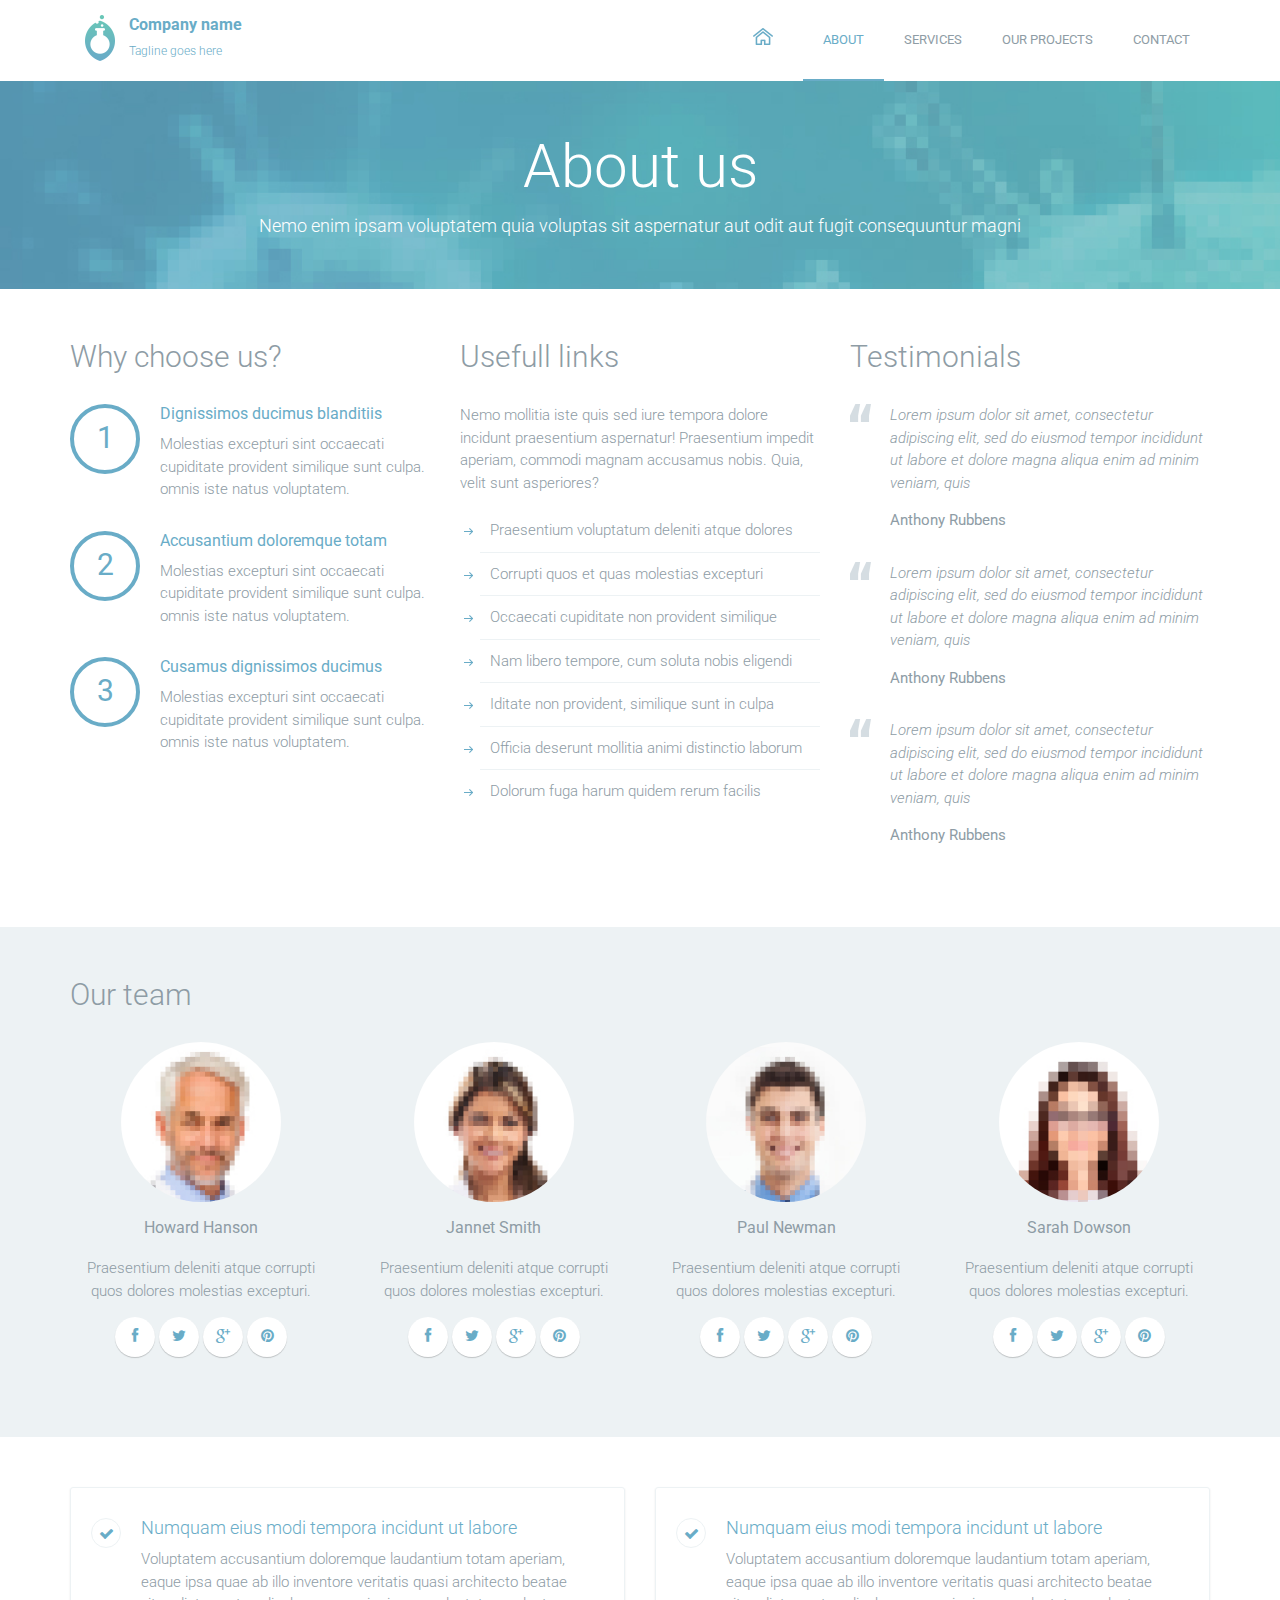
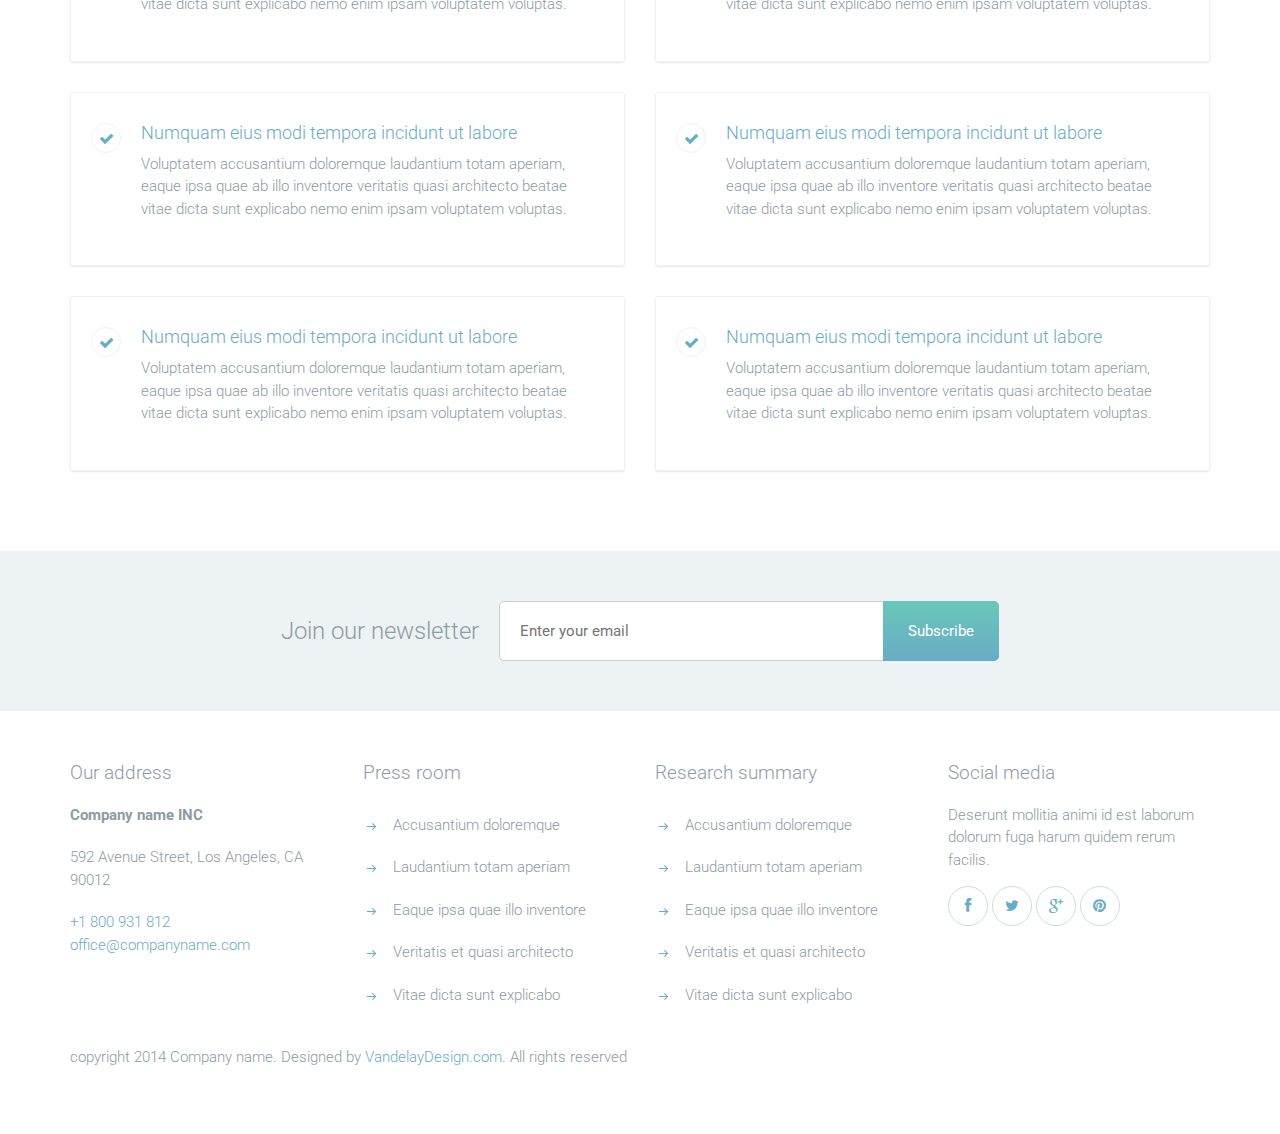
==== about.html @ b5767556 "First comit" ====
<!DOCTYPE html>
<html lang="en">
	<head>
		<meta charset="UTF-8">
		<meta http-equiv="X-UA-Compatible" content="IE=edge">
		<meta name="viewport" content="width=device-width, initial-scale=1.0,maximum-scale=1">
		
		<title>About : Science Labs</title>

		<!-- Loading third party fonts -->
		<link href="http://fonts.googleapis.com/css?family=Roboto:300,400,700|" rel="stylesheet" type="text/css">
		<link href="fonts/font-awesome.min.css" rel="stylesheet" type="text/css">

		<!-- Loading main css file -->
		<link rel="stylesheet" href="style.css">
		
		<!--[if lt IE 9]>
		<script src="js/ie-support/html5.js"></script>
		<script src="js/ie-support/respond.js"></script>
		<![endif]-->

	</head>


	<body>
		
		<div class="site-content">
			<header class="site-header" data-bg-image="">
				<div class="container">
					<div class="header-bar">
						<a href="index.html" class="branding">
							<img src="images/logo.png" alt="" class="logo">
							<div class="logo-type">
								<h1 class="site-title">Company name</h1>
								<small class="site-description">Tagline goes here</small>
							</div>
						</a>

						<nav class="main-navigation">
							<button class="menu-toggle"><i class="fa fa-bars"></i></button>
							<ul class="menu">
								<li class="home menu-item"><a href="index.html"><img src="images/home-icon.png" alt="Home"></a></li>
								<li class="menu-item current-menu-item"><a href="about.html">About</a></li>
								<li class="menu-item"><a href="services.html">Services</a></li>
								<li class="menu-item"><a href="projects.html">Our projects</a></li>
								<li class="menu-item"><a href="contact.html">Contact</a></li>
							</ul>
						</nav>

						<div class="mobile-navigation"></div>
					</div>
				</div>
			</header>

			<div class="page-head" data-bg-image="images/page-head-1.jpg">
				<div class="container">
					<h2 class="page-title">About us</h2>
					<small>Nemo enim ipsam voluptatem quia voluptas sit aspernatur aut odit aut fugit consequuntur magni </small>
				</div>
			</div>

			<main class="main-content">
				<div class="fullwidth-block">
					<div class="container">
						<div class="row">
							<div class="col-md-4">
								<h2 class="section-title">Why choose us?</h2>
								<ol class="circle">
									<li>
										<h3>Dignissimos ducimus blanditiis</h3>
										<p>Molestias excepturi sint occaecati cupiditate provident similique sunt culpa. omnis iste natus voluptatem.</p>
									</li>
									<li>
										<h3>Accusantium doloremque totam</h3>
										<p>Molestias excepturi sint occaecati cupiditate provident similique sunt culpa. omnis iste natus voluptatem.</p>
									</li>
									<li>
										<h3>Cusamus dignissimos ducimus</h3>
										<p>Molestias excepturi sint occaecati cupiditate provident similique sunt culpa. omnis iste natus voluptatem.</p>
									</li>
								</ol>
							</div>
							<div class="col-md-4">
								<h2 class="section-title">Usefull links</h2>
								<p>Nemo mollitia iste quis sed iure tempora dolore incidunt praesentium aspernatur! Praesentium impedit aperiam, commodi magnam accusamus nobis. Quia, velit sunt asperiores?</p>
								<ul class="arrow-list has-border">
									<li>Praesentium voluptatum deleniti atque dolores </li>
									<li>Corrupti quos et quas molestias excepturi</li>
									<li>Occaecati cupiditate non provident similique</li>
									<li>Nam libero tempore, cum soluta nobis eligendi</li>
									<li>Iditate non provident, similique sunt in culpa</li>
									<li>Officia deserunt mollitia animi distinctio laborum</li>
									<li>Dolorum fuga harum quidem rerum facilis</li>
								</ul>
							</div>
							<div class="col-md-4">
								<h2 class="section-title">Testimonials</h2>
								<ul class="testimonial-list">
									<li>
										<blockquote>
											<p>Lorem ipsum dolor sit amet, consectetur adipiscing elit, sed do eiusmod tempor incididunt ut labore et dolore magna aliqua enim ad minim veniam, quis</p>
											<cite>Anthony Rubbens</cite>
										</blockquote>
									</li>
									<li>
										<blockquote>
											<p>Lorem ipsum dolor sit amet, consectetur adipiscing elit, sed do eiusmod tempor incididunt ut labore et dolore magna aliqua enim ad minim veniam, quis</p>
											<cite>Anthony Rubbens</cite>
										</blockquote>
									</li>
									<li>
										<blockquote>
											<p>Lorem ipsum dolor sit amet, consectetur adipiscing elit, sed do eiusmod tempor incididunt ut labore et dolore magna aliqua enim ad minim veniam, quis</p>
											<cite>Anthony Rubbens</cite>
										</blockquote>
									</li>
								</ul>
							</div>
						</div> <!-- .row -->
					</div> <!-- .container -->		
				</div> <!-- .fullwidth-block -->

				<div class="fullwidth-block" data-bg-color="#edf2f4">
					<div class="container">
						<h2 class="section-title">Our team</h2>
						<div class="row">
							<div class="col-md-3">
								<div class="team">
									<img src="images/person-1.jpg" alt="" class="team-image">
									<h3 class="team-name">Howard Hanson</h3>
									<p>Praesentium deleniti atque corrupti quos dolores molestias excepturi.</p>
									<div class="social-links">
										<a href=""><i class="fa fa-facebook"></i></a>
										<a href=""><i class="fa fa-twitter"></i></a>
										<a href=""><i class="fa fa-google-plus"></i></a>
										<a href=""><i class="fa fa-pinterest"></i></a>
									</div>
								</div>
							</div>
							<div class="col-md-3">
								<div class="team">
									<img src="images/person-2.jpg" alt="" class="team-image">
									<h3 class="team-name">Jannet Smith</h3>
									<p>Praesentium deleniti atque corrupti quos dolores molestias excepturi.</p>
									<div class="social-links">
										<a href=""><i class="fa fa-facebook"></i></a>
										<a href=""><i class="fa fa-twitter"></i></a>
										<a href=""><i class="fa fa-google-plus"></i></a>
										<a href=""><i class="fa fa-pinterest"></i></a>
									</div>
								</div>
							</div>
							<div class="col-md-3">
								<div class="team">
									<img src="images/person-3.jpg" alt="" class="team-image">
									<h3 class="team-name">Paul Newman</h3>
									<p>Praesentium deleniti atque corrupti quos dolores molestias excepturi.</p>
									<div class="social-links">
										<a href=""><i class="fa fa-facebook"></i></a>
										<a href=""><i class="fa fa-twitter"></i></a>
										<a href=""><i class="fa fa-google-plus"></i></a>
										<a href=""><i class="fa fa-pinterest"></i></a>
									</div>
								</div>
							</div>
							<div class="col-md-3">
								<div class="team">
									<img src="images/person-4.jpg" alt="" class="team-image">
									<h3 class="team-name">Sarah Dowson</h3>
									<p>Praesentium deleniti atque corrupti quos dolores molestias excepturi.</p>
									<div class="social-links">
										<a href=""><i class="fa fa-facebook"></i></a>
										<a href=""><i class="fa fa-twitter"></i></a>
										<a href=""><i class="fa fa-google-plus"></i></a>
										<a href=""><i class="fa fa-pinterest"></i></a>
									</div>
								</div>
							</div>
						</div> <!-- .row -->
					</div> <!-- .container -->
				</div>

				<div class="fullwidth-block">
					<div class="container">
						<div class="row">
							<div class="col-md-6">
								<div class="checked-box">
									<h3>Numquam eius modi tempora incidunt ut labore</h3>
									<p>Voluptatem accusantium doloremque laudantium totam aperiam, eaque ipsa quae ab illo inventore veritatis quasi architecto beatae vitae dicta sunt explicabo nemo enim ipsam voluptatem voluptas.</p>
								</div>

								<div class="checked-box">
									<h3>Numquam eius modi tempora incidunt ut labore</h3>
									<p>Voluptatem accusantium doloremque laudantium totam aperiam, eaque ipsa quae ab illo inventore veritatis quasi architecto beatae vitae dicta sunt explicabo nemo enim ipsam voluptatem voluptas.</p>
								</div>

								<div class="checked-box">
									<h3>Numquam eius modi tempora incidunt ut labore</h3>
									<p>Voluptatem accusantium doloremque laudantium totam aperiam, eaque ipsa quae ab illo inventore veritatis quasi architecto beatae vitae dicta sunt explicabo nemo enim ipsam voluptatem voluptas.</p>
								</div>
							</div>

							<div class="col-md-6">
								<div class="checked-box">
									<h3>Numquam eius modi tempora incidunt ut labore</h3>
									<p>Voluptatem accusantium doloremque laudantium totam aperiam, eaque ipsa quae ab illo inventore veritatis quasi architecto beatae vitae dicta sunt explicabo nemo enim ipsam voluptatem voluptas.</p>
								</div>

								<div class="checked-box">
									<h3>Numquam eius modi tempora incidunt ut labore</h3>
									<p>Voluptatem accusantium doloremque laudantium totam aperiam, eaque ipsa quae ab illo inventore veritatis quasi architecto beatae vitae dicta sunt explicabo nemo enim ipsam voluptatem voluptas.</p>
								</div>

								<div class="checked-box">
									<h3>Numquam eius modi tempora incidunt ut labore</h3>
									<p>Voluptatem accusantium doloremque laudantium totam aperiam, eaque ipsa quae ab illo inventore veritatis quasi architecto beatae vitae dicta sunt explicabo nemo enim ipsam voluptatem voluptas.</p>
								</div>
							</div>
						</div>
					</div>
				</div>
			

				<div class="fullwidth-block" data-bg-color="#edf2f4">
					<div class="container">
						<div class="subscribe-form">
							<h2>Join our newsletter</h2>
							<form action="#">
								<input type="text" placeholder="Enter your email">
								<input type="submit" value="Subscribe">
							</form>
						</div>
					</div>
				</div>

			</main> <!-- .main-content -->

			<footer class="site-footer">
				<div class="container">
					<div class="row">
						<div class="col-md-3">
							<div class="widget">
								<h3 class="widget-title">Our address</h3>
								<strong>Company name INC</strong>
								<address>592 Avenue Street, Los Angeles, CA 90012</address>
								<a href="tel:+1 800 931 812">+1 800 931 812</a> <br>
								<a href="mailto:office@companyname.com">office@companyname.com</a>
							</div>
						</div>
						<div class="col-md-3">
							<div class="widget">
								<h3 class="widget-title">Press room</h3>
								<ul class="arrow-list">
									<li><a href="#">Accusantium doloremque</a></li> 
									<li><a href="#">Laudantium totam aperiam</a></li>
									<li><a href="#">Eaque ipsa quae illo inventore</a></li> 
									<li><a href="#">Veritatis et quasi architecto</a></li>
									<li><a href="#">Vitae dicta sunt explicabo</a></li>
								</ul>
							</div>
						</div>
						<div class="col-md-3">
							<div class="widget">
								<h3 class="widget-title">Research summary</h3>
								<ul class="arrow-list">
									<li><a href="#">Accusantium doloremque</a></li> 
									<li><a href="#">Laudantium totam aperiam</a></li>
									<li><a href="#">Eaque ipsa quae illo inventore</a></li> 
									<li><a href="#">Veritatis et quasi architecto</a></li>
									<li><a href="#">Vitae dicta sunt explicabo</a></li>
								</ul>
							</div>
						</div>
						<div class="col-md-3">
							<div class="widget">
								<h3 class="widget-title">Social media</h3>
								<p>Deserunt mollitia animi id est laborum dolorum fuga harum quidem rerum facilis.</p>
								<div class="social-links">
									<a href="#"><i class="fa fa-facebook"></i></a>
									<a href="#"><i class="fa fa-twitter"></i></a>
									<a href="#"><i class="fa fa-google-plus"></i></a>
									<a href="#"><i class="fa fa-pinterest"></i></a>
								</div>
							</div>
						</div>
					</div> <!-- .row -->

					<p class="colophon">copyright 2014 Company name. Designed by <a href="http://www.vandelaydesign.com/" title="Designed by VandelayDesign.com" target="_blank">VandelayDesign.com</a>. All rights reserved</p>
				</div> <!-- .container -->
			</footer>
		</div>

		<script src="js/jquery-1.11.1.min.js"></script>
		<script src="js/plugins.js"></script>
		<script src="js/app.js"></script>
		
	</body>

</html>
---- style.css ----
/*!
 * Project_Name: Science Labs
 * Author: Themezy
 * Email: contact@themezy.com
 * Url: http://www.themezy.com
 */
/*=========================================== 
 * Importing CSS Libraries
 *===========================================*/
article,
aside,
details,
figcaption,
figure,
footer,
header,
hgroup,
nav,
section,
summary {
  display: block; }

audio,
canvas,
video {
  display: inline-block; }

audio:not([controls]) {
  display: none;
  height: 0; }

[hidden], template {
  display: none; }

html {
  background: #fff;
  color: #000;
  -webkit-text-size-adjust: 100%;
  -ms-text-size-adjust: 100%; }

html,
button,
input,
select,
textarea {
  font-family: sans-serif; }

body {
  margin: 0; }

a {
  background: transparent; }
  a:focus {
    outline: thin dotted; }
  a:hover, a:active {
    outline: 0; }

h1 {
  font-size: 2em;
  margin: 0.67em 0; }

h2 {
  font-size: 1.5em;
  margin: 0.83em 0; }

h3 {
  font-size: 1.17em;
  margin: 1em 0; }

h4 {
  font-size: 1em;
  margin: 1.33em 0; }

h5 {
  font-size: 0.83em;
  margin: 1.67em 0; }

h6 {
  font-size: 0.75em;
  margin: 2.33em 0; }

abbr[title] {
  border-bottom: 1px dotted; }

b,
strong {
  font-weight: bold; }

dfn {
  font-style: italic; }

mark {
  background: #ff0;
  color: #000; }

code,
kbd,
pre,
samp {
  font-family: monospace, serif;
  font-size: 1em; }

pre {
  white-space: pre;
  white-space: pre-wrap;
  word-wrap: break-word; }

q {
  quotes: "\201C" "\201D" "\2018" "\2019"; }

q:before,
q:after {
  content: '';
  content: none; }

small {
  font-size: 80%; }

sub,
sup {
  font-size: 75%;
  line-height: 0;
  position: relative;
  vertical-align: baseline; }

sup {
  top: -0.5em; }

sub {
  bottom: -0.25em; }

img {
  border: 0; }

svg:not(:root) {
  overflow: hidden; }

figure {
  margin: 0; }

fieldset {
  border: 1px solid #c0c0c0;
  margin: 0 2px;
  padding: 0.35em 0.625em 0.75em; }

legend {
  border: 0;
  padding: 0;
  white-space: normal; }

button,
input,
select,
textarea {
  font-family: inherit;
  font-size: 100%;
  margin: 0;
  vertical-align: baseline; }

button,
input {
  line-height: normal; }

button,
select {
  text-transform: none; }

button,
html input[type="button"],
input[type="reset"],
input[type="submit"] {
  -webkit-appearance: button;
  cursor: pointer; }

button[disabled],
input[disabled] {
  cursor: default; }

input[type="checkbox"],
input[type="radio"] {
  box-sizing: border-box;
  padding: 0; }

input[type="search"] {
  -webkit-appearance: textfield;
  box-sizing: content-box; }

input[type="search"]::-webkit-search-cancel-button,
input[type="search"]::-webkit-search-decoration {
  -webkit-appearance: none; }

button::-moz-focus-inner, input::-moz-focus-inner {
  border: 0;
  padding: 0; }

textarea {
  overflow: auto;
  vertical-align: top; }

table {
  border-collapse: collapse;
  border-spacing: 0; }

*, *:before, *:after {
  box-sizing: border-box; }

/*
 * Global Styles
 */
html {
  font-size: 15px; }

body {
  color: #8e9ca5;
  font-family: "Roboto", "Open Sans", sans-serif;
  font-weight: 300;
  line-height: 1.5; }

h1, h2, h3, h4, h5, h6 {
  font-weight: 700;
  margin: 0 0 20px;
  line-height: normal; }

hr {
  border: none;
  border-bottom: 1px solid #777; }

ul, ol {
  margin: 0;
  padding-left: 0; }

a {
  text-decoration: none;
  color: #69acc7; }

address {
  font-style: normal; }

p {
  margin-top: 0; }

form input, form textarea, form select {
  outline: none;
  border: 1px solid #ccc;
  padding: 10px;
  border-radius: 5px; }
form select {
  -webkit-appearance: none;
  -moz-appearance: none;
  appearance: none; }
form textarea {
  resize: vertical; }
form input[type="submit"], form button, form input[type="reset"] {
  border: none;
  background-color: #69acc7; }

/*
 * Reusable Components Style
 */
.button, form input[type="submit"], form button, form input[type="reset"] {
  background: #e7edf1;
  display: inline-block;
  padding: 10px 25px;
  border-radius: 5px;
  box-shadow: 0 1px 1px rgba(0, 0, 0, 0.3);
  color: #8e9ca5;
  -webkit-transition: .3s ease;
          transition: .3s ease; }
  .button.back, form input.back[type="submit"], form button.back, form input.back[type="reset"] {
    margin-bottom: 30px; }
  .button img, form input[type="submit"] img, form button img, form input[type="reset"] img {
    margin-right: 10px; }
  .button:hover, form input[type="submit"]:hover, form button:hover, form input[type="reset"]:hover {
    box-shadow: inset 0 0 100px #69acc7;
    color: white; }
  .button.white, form input.white[type="submit"], form button.white, form input.white[type="reset"] {
    background: white; }

.container {
  margin-right: auto;
  margin-left: auto;
  padding-left: 15px;
  padding-right: 15px;
  *zoom: 1; }
  .container:after {
    content: " ";
    clear: both;
    display: block;
    overflow: hidden;
    height: 0; }
  @media (min-width: 768px) {
    .container {
      width: 750px; } }
  @media (min-width: 992px) {
    .container {
      width: 970px; } }
  @media (min-width: 1200px) {
    .container {
      width: 1170px; } }

.container-fluid {
  margin-right: auto;
  margin-left: auto;
  padding-left: 15px;
  padding-right: 15px;
  *zoom: 1; }
  .container-fluid:after {
    content: " ";
    clear: both;
    display: block;
    overflow: hidden;
    height: 0; }

.row {
  margin-left: -15px;
  margin-right: -15px;
  *zoom: 1; }
  .row:after {
    content: " ";
    clear: both;
    display: block;
    overflow: hidden;
    height: 0; }

.col-xs-1, .col-sm-1, .col-md-1, .col-lg-1, .col-xs-2, .col-sm-2, .col-md-2, .col-lg-2, .col-xs-3, .col-sm-3, .col-md-3, .col-lg-3, .col-xs-4, .col-sm-4, .col-md-4, .col-lg-4, .col-xs-5, .col-sm-5, .col-md-5, .col-lg-5, .col-xs-6, .col-sm-6, .col-md-6, .col-lg-6, .col-xs-7, .col-sm-7, .col-md-7, .col-lg-7, .col-xs-8, .col-sm-8, .col-md-8, .col-lg-8, .col-xs-9, .col-sm-9, .col-md-9, .col-lg-9, .col-xs-10, .col-sm-10, .col-md-10, .col-lg-10, .col-xs-11, .col-sm-11, .col-md-11, .col-lg-11, .col-xs-12, .col-sm-12, .col-md-12, .col-lg-12 {
  position: relative;
  min-height: 1px;
  padding-left: 15px;
  padding-right: 15px; }

.col-xs-1, .col-xs-2, .col-xs-3, .col-xs-4, .col-xs-5, .col-xs-6, .col-xs-7, .col-xs-8, .col-xs-9, .col-xs-10, .col-xs-11, .col-xs-12 {
  float: left; }

.col-xs-1 {
  width: 8.3333333333%; }

.col-xs-2 {
  width: 16.6666666667%; }

.col-xs-3 {
  width: 25%; }

.col-xs-4 {
  width: 33.3333333333%; }

.col-xs-5 {
  width: 41.6666666667%; }

.col-xs-6 {
  width: 50%; }

.col-xs-7 {
  width: 58.3333333333%; }

.col-xs-8 {
  width: 66.6666666667%; }

.col-xs-9 {
  width: 75%; }

.col-xs-10 {
  width: 83.3333333333%; }

.col-xs-11 {
  width: 91.6666666667%; }

.col-xs-12 {
  width: 100%; }

.col-xs-pull-0 {
  right: auto; }

.col-xs-pull-1 {
  right: 8.3333333333%; }

.col-xs-pull-2 {
  right: 16.6666666667%; }

.col-xs-pull-3 {
  right: 25%; }

.col-xs-pull-4 {
  right: 33.3333333333%; }

.col-xs-pull-5 {
  right: 41.6666666667%; }

.col-xs-pull-6 {
  right: 50%; }

.col-xs-pull-7 {
  right: 58.3333333333%; }

.col-xs-pull-8 {
  right: 66.6666666667%; }

.col-xs-pull-9 {
  right: 75%; }

.col-xs-pull-10 {
  right: 83.3333333333%; }

.col-xs-pull-11 {
  right: 91.6666666667%; }

.col-xs-pull-12 {
  right: 100%; }

.col-xs-push-0 {
  left: auto; }

.col-xs-push-1 {
  left: 8.3333333333%; }

.col-xs-push-2 {
  left: 16.6666666667%; }

.col-xs-push-3 {
  left: 25%; }

.col-xs-push-4 {
  left: 33.3333333333%; }

.col-xs-push-5 {
  left: 41.6666666667%; }

.col-xs-push-6 {
  left: 50%; }

.col-xs-push-7 {
  left: 58.3333333333%; }

.col-xs-push-8 {
  left: 66.6666666667%; }

.col-xs-push-9 {
  left: 75%; }

.col-xs-push-10 {
  left: 83.3333333333%; }

.col-xs-push-11 {
  left: 91.6666666667%; }

.col-xs-push-12 {
  left: 100%; }

.col-xs-offset-0 {
  margin-left: 0%; }

.col-xs-offset-1 {
  margin-left: 8.3333333333%; }

.col-xs-offset-2 {
  margin-left: 16.6666666667%; }

.col-xs-offset-3 {
  margin-left: 25%; }

.col-xs-offset-4 {
  margin-left: 33.3333333333%; }

.col-xs-offset-5 {
  margin-left: 41.6666666667%; }

.col-xs-offset-6 {
  margin-left: 50%; }

.col-xs-offset-7 {
  margin-left: 58.3333333333%; }

.col-xs-offset-8 {
  margin-left: 66.6666666667%; }

.col-xs-offset-9 {
  margin-left: 75%; }

.col-xs-offset-10 {
  margin-left: 83.3333333333%; }

.col-xs-offset-11 {
  margin-left: 91.6666666667%; }

.col-xs-offset-12 {
  margin-left: 100%; }

@media (min-width: 768px) {
  .col-sm-1, .col-sm-2, .col-sm-3, .col-sm-4, .col-sm-5, .col-sm-6, .col-sm-7, .col-sm-8, .col-sm-9, .col-sm-10, .col-sm-11, .col-sm-12 {
    float: left; }

  .col-sm-1 {
    width: 8.3333333333%; }

  .col-sm-2 {
    width: 16.6666666667%; }

  .col-sm-3 {
    width: 25%; }

  .col-sm-4 {
    width: 33.3333333333%; }

  .col-sm-5 {
    width: 41.6666666667%; }

  .col-sm-6 {
    width: 50%; }

  .col-sm-7 {
    width: 58.3333333333%; }

  .col-sm-8 {
    width: 66.6666666667%; }

  .col-sm-9 {
    width: 75%; }

  .col-sm-10 {
    width: 83.3333333333%; }

  .col-sm-11 {
    width: 91.6666666667%; }

  .col-sm-12 {
    width: 100%; }

  .col-sm-pull-0 {
    right: auto; }

  .col-sm-pull-1 {
    right: 8.3333333333%; }

  .col-sm-pull-2 {
    right: 16.6666666667%; }

  .col-sm-pull-3 {
    right: 25%; }

  .col-sm-pull-4 {
    right: 33.3333333333%; }

  .col-sm-pull-5 {
    right: 41.6666666667%; }

  .col-sm-pull-6 {
    right: 50%; }

  .col-sm-pull-7 {
    right: 58.3333333333%; }

  .col-sm-pull-8 {
    right: 66.6666666667%; }

  .col-sm-pull-9 {
    right: 75%; }

  .col-sm-pull-10 {
    right: 83.3333333333%; }

  .col-sm-pull-11 {
    right: 91.6666666667%; }

  .col-sm-pull-12 {
    right: 100%; }

  .col-sm-push-0 {
    left: auto; }

  .col-sm-push-1 {
    left: 8.3333333333%; }

  .col-sm-push-2 {
    left: 16.6666666667%; }

  .col-sm-push-3 {
    left: 25%; }

  .col-sm-push-4 {
    left: 33.3333333333%; }

  .col-sm-push-5 {
    left: 41.6666666667%; }

  .col-sm-push-6 {
    left: 50%; }

  .col-sm-push-7 {
    left: 58.3333333333%; }

  .col-sm-push-8 {
    left: 66.6666666667%; }

  .col-sm-push-9 {
    left: 75%; }

  .col-sm-push-10 {
    left: 83.3333333333%; }

  .col-sm-push-11 {
    left: 91.6666666667%; }

  .col-sm-push-12 {
    left: 100%; }

  .col-sm-offset-0 {
    margin-left: 0%; }

  .col-sm-offset-1 {
    margin-left: 8.3333333333%; }

  .col-sm-offset-2 {
    margin-left: 16.6666666667%; }

  .col-sm-offset-3 {
    margin-left: 25%; }

  .col-sm-offset-4 {
    margin-left: 33.3333333333%; }

  .col-sm-offset-5 {
    margin-left: 41.6666666667%; }

  .col-sm-offset-6 {
    margin-left: 50%; }

  .col-sm-offset-7 {
    margin-left: 58.3333333333%; }

  .col-sm-offset-8 {
    margin-left: 66.6666666667%; }

  .col-sm-offset-9 {
    margin-left: 75%; }

  .col-sm-offset-10 {
    margin-left: 83.3333333333%; }

  .col-sm-offset-11 {
    margin-left: 91.6666666667%; }

  .col-sm-offset-12 {
    margin-left: 100%; } }
@media (min-width: 992px) {
  .col-md-1, .col-md-2, .col-md-3, .col-md-4, .col-md-5, .col-md-6, .col-md-7, .col-md-8, .col-md-9, .col-md-10, .col-md-11, .col-md-12 {
    float: left; }

  .col-md-1 {
    width: 8.3333333333%; }

  .col-md-2 {
    width: 16.6666666667%; }

  .col-md-3 {
    width: 25%; }

  .col-md-4 {
    width: 33.3333333333%; }

  .col-md-5 {
    width: 41.6666666667%; }

  .col-md-6 {
    width: 50%; }

  .col-md-7 {
    width: 58.3333333333%; }

  .col-md-8 {
    width: 66.6666666667%; }

  .col-md-9 {
    width: 75%; }

  .col-md-10 {
    width: 83.3333333333%; }

  .col-md-11 {
    width: 91.6666666667%; }

  .col-md-12 {
    width: 100%; }

  .col-md-pull-0 {
    right: auto; }

  .col-md-pull-1 {
    right: 8.3333333333%; }

  .col-md-pull-2 {
    right: 16.6666666667%; }

  .col-md-pull-3 {
    right: 25%; }

  .col-md-pull-4 {
    right: 33.3333333333%; }

  .col-md-pull-5 {
    right: 41.6666666667%; }

  .col-md-pull-6 {
    right: 50%; }

  .col-md-pull-7 {
    right: 58.3333333333%; }

  .col-md-pull-8 {
    right: 66.6666666667%; }

  .col-md-pull-9 {
    right: 75%; }

  .col-md-pull-10 {
    right: 83.3333333333%; }

  .col-md-pull-11 {
    right: 91.6666666667%; }

  .col-md-pull-12 {
    right: 100%; }

  .col-md-push-0 {
    left: auto; }

  .col-md-push-1 {
    left: 8.3333333333%; }

  .col-md-push-2 {
    left: 16.6666666667%; }

  .col-md-push-3 {
    left: 25%; }

  .col-md-push-4 {
    left: 33.3333333333%; }

  .col-md-push-5 {
    left: 41.6666666667%; }

  .col-md-push-6 {
    left: 50%; }

  .col-md-push-7 {
    left: 58.3333333333%; }

  .col-md-push-8 {
    left: 66.6666666667%; }

  .col-md-push-9 {
    left: 75%; }

  .col-md-push-10 {
    left: 83.3333333333%; }

  .col-md-push-11 {
    left: 91.6666666667%; }

  .col-md-push-12 {
    left: 100%; }

  .col-md-offset-0 {
    margin-left: 0%; }

  .col-md-offset-1 {
    margin-left: 8.3333333333%; }

  .col-md-offset-2 {
    margin-left: 16.6666666667%; }

  .col-md-offset-3 {
    margin-left: 25%; }

  .col-md-offset-4 {
    margin-left: 33.3333333333%; }

  .col-md-offset-5 {
    margin-left: 41.6666666667%; }

  .col-md-offset-6 {
    margin-left: 50%; }

  .col-md-offset-7 {
    margin-left: 58.3333333333%; }

  .col-md-offset-8 {
    margin-left: 66.6666666667%; }

  .col-md-offset-9 {
    margin-left: 75%; }

  .col-md-offset-10 {
    margin-left: 83.3333333333%; }

  .col-md-offset-11 {
    margin-left: 91.6666666667%; }

  .col-md-offset-12 {
    margin-left: 100%; } }
@media (min-width: 1200px) {
  .col-lg-1, .col-lg-2, .col-lg-3, .col-lg-4, .col-lg-5, .col-lg-6, .col-lg-7, .col-lg-8, .col-lg-9, .col-lg-10, .col-lg-11, .col-lg-12 {
    float: left; }

  .col-lg-1 {
    width: 8.3333333333%; }

  .col-lg-2 {
    width: 16.6666666667%; }

  .col-lg-3 {
    width: 25%; }

  .col-lg-4 {
    width: 33.3333333333%; }

  .col-lg-5 {
    width: 41.6666666667%; }

  .col-lg-6 {
    width: 50%; }

  .col-lg-7 {
    width: 58.3333333333%; }

  .col-lg-8 {
    width: 66.6666666667%; }

  .col-lg-9 {
    width: 75%; }

  .col-lg-10 {
    width: 83.3333333333%; }

  .col-lg-11 {
    width: 91.6666666667%; }

  .col-lg-12 {
    width: 100%; }

  .col-lg-pull-0 {
    right: auto; }

  .col-lg-pull-1 {
    right: 8.3333333333%; }

  .col-lg-pull-2 {
    right: 16.6666666667%; }

  .col-lg-pull-3 {
    right: 25%; }

  .col-lg-pull-4 {
    right: 33.3333333333%; }

  .col-lg-pull-5 {
    right: 41.6666666667%; }

  .col-lg-pull-6 {
    right: 50%; }

  .col-lg-pull-7 {
    right: 58.3333333333%; }

  .col-lg-pull-8 {
    right: 66.6666666667%; }

  .col-lg-pull-9 {
    right: 75%; }

  .col-lg-pull-10 {
    right: 83.3333333333%; }

  .col-lg-pull-11 {
    right: 91.6666666667%; }

  .col-lg-pull-12 {
    right: 100%; }

  .col-lg-push-0 {
    left: auto; }

  .col-lg-push-1 {
    left: 8.3333333333%; }

  .col-lg-push-2 {
    left: 16.6666666667%; }

  .col-lg-push-3 {
    left: 25%; }

  .col-lg-push-4 {
    left: 33.3333333333%; }

  .col-lg-push-5 {
    left: 41.6666666667%; }

  .col-lg-push-6 {
    left: 50%; }

  .col-lg-push-7 {
    left: 58.3333333333%; }

  .col-lg-push-8 {
    left: 66.6666666667%; }

  .col-lg-push-9 {
    left: 75%; }

  .col-lg-push-10 {
    left: 83.3333333333%; }

  .col-lg-push-11 {
    left: 91.6666666667%; }

  .col-lg-push-12 {
    left: 100%; }

  .col-lg-offset-0 {
    margin-left: 0%; }

  .col-lg-offset-1 {
    margin-left: 8.3333333333%; }

  .col-lg-offset-2 {
    margin-left: 16.6666666667%; }

  .col-lg-offset-3 {
    margin-left: 25%; }

  .col-lg-offset-4 {
    margin-left: 33.3333333333%; }

  .col-lg-offset-5 {
    margin-left: 41.6666666667%; }

  .col-lg-offset-6 {
    margin-left: 50%; }

  .col-lg-offset-7 {
    margin-left: 58.3333333333%; }

  .col-lg-offset-8 {
    margin-left: 66.6666666667%; }

  .col-lg-offset-9 {
    margin-left: 75%; }

  .col-lg-offset-10 {
    margin-left: 83.3333333333%; }

  .col-lg-offset-11 {
    margin-left: 91.6666666667%; }

  .col-lg-offset-12 {
    margin-left: 100%; } }
@-ms-viewport {
  width: device-width; }
.visible-xs, .visible-sm, .visible-md, .visible-lg {
  display: none !important; }

.visible-xs-block,
.visible-xs-inline,
.visible-xs-inline-block,
.visible-sm-block,
.visible-sm-inline,
.visible-sm-inline-block,
.visible-md-block,
.visible-md-inline,
.visible-md-inline-block,
.visible-lg-block,
.visible-lg-inline,
.visible-lg-inline-block {
  display: none !important; }

@media (max-width: 767px) {
  .visible-xs {
    display: block !important; }

  table.visible-xs {
    display: table; }

  tr.visible-xs {
    display: table-row !important; }

  th.visible-xs,
  td.visible-xs {
    display: table-cell !important; } }
@media (max-width: 767px) {
  .visible-xs-block {
    display: block !important; } }

@media (max-width: 767px) {
  .visible-xs-inline {
    display: inline !important; } }

@media (max-width: 767px) {
  .visible-xs-inline-block {
    display: inline-block !important; } }

@media (min-width: 768px) and (max-width: 991px) {
  .visible-sm {
    display: block !important; }

  table.visible-sm {
    display: table; }

  tr.visible-sm {
    display: table-row !important; }

  th.visible-sm,
  td.visible-sm {
    display: table-cell !important; } }
@media (min-width: 768px) and (max-width: 991px) {
  .visible-sm-block {
    display: block !important; } }

@media (min-width: 768px) and (max-width: 991px) {
  .visible-sm-inline {
    display: inline !important; } }

@media (min-width: 768px) and (max-width: 991px) {
  .visible-sm-inline-block {
    display: inline-block !important; } }

@media (min-width: 992px) and (max-width: 1199px) {
  .visible-md {
    display: block !important; }

  table.visible-md {
    display: table; }

  tr.visible-md {
    display: table-row !important; }

  th.visible-md,
  td.visible-md {
    display: table-cell !important; } }
@media (min-width: 992px) and (max-width: 1199px) {
  .visible-md-block {
    display: block !important; } }

@media (min-width: 992px) and (max-width: 1199px) {
  .visible-md-inline {
    display: inline !important; } }

@media (min-width: 992px) and (max-width: 1199px) {
  .visible-md-inline-block {
    display: inline-block !important; } }

@media (min-width: 1200px) {
  .visible-lg {
    display: block !important; }

  table.visible-lg {
    display: table; }

  tr.visible-lg {
    display: table-row !important; }

  th.visible-lg,
  td.visible-lg {
    display: table-cell !important; } }
@media (min-width: 1200px) {
  .visible-lg-block {
    display: block !important; } }

@media (min-width: 1200px) {
  .visible-lg-inline {
    display: inline !important; } }

@media (min-width: 1200px) {
  .visible-lg-inline-block {
    display: inline-block !important; } }

@media (max-width: 767px) {
  .hidden-xs {
    display: none !important; } }
@media (min-width: 768px) and (max-width: 991px) {
  .hidden-sm {
    display: none !important; } }
@media (min-width: 992px) and (max-width: 1199px) {
  .hidden-md {
    display: none !important; } }
@media (min-width: 1200px) {
  .hidden-lg {
    display: none !important; } }
.visible-print {
  display: none !important; }

@media print {
  .visible-print {
    display: block !important; }

  table.visible-print {
    display: table; }

  tr.visible-print {
    display: table-row !important; }

  th.visible-print,
  td.visible-print {
    display: table-cell !important; } }
.visible-print-block {
  display: none !important; }
  @media print {
    .visible-print-block {
      display: block !important; } }

.visible-print-inline {
  display: none !important; }
  @media print {
    .visible-print-inline {
      display: inline !important; } }

.visible-print-inline-block {
  display: none !important; }
  @media print {
    .visible-print-inline-block {
      display: inline-block !important; } }

@media print {
  .hidden-print {
    display: none !important; } }
/*
 * Header Styles
 */
.site-header {
  position: relative;
  z-index: 9; }
  .site-header.collapsed-nav {
    position: absolute;
    top: 50px;
    width: 100%;
    left: 0; }

.header-bar {
  *zoom: 1;
  background: white;
  border-radius: 5px; }
  .header-bar:after {
    content: " ";
    clear: both;
    display: block;
    overflow: hidden;
    height: 0; }

.branding {
  float: left;
  padding: 15px; }
  .branding .logo, .branding .logo-type {
    display: inline-block;
    vertical-align: middle; }
  .branding .logo {
    margin-right: 10px; }
  .branding .logo-type .site-title {
    margin: 0 0 5px;
    font-size: 16px;
    font-size: 1.0666666667em; }
  .branding .logo-type .site-description {
    font-size: 12px;
    font-size: 0.8em; }

.main-navigation {
  *zoom: 1;
  float: right; }
  .main-navigation:after {
    content: " ";
    clear: both;
    display: block;
    overflow: hidden;
    height: 0; }
  .main-navigation .menu-toggle {
    display: inline-block;
    vertical-align: middle;
    background: none;
    border: none;
    font-size: 20px;
    font-size: 1.3333333333em;
    color: #8e9ca5;
    outline: none;
    display: none;
    padding: 20px; }
    .main-navigation .menu-toggle:hover, .main-navigation .menu-toggle:active {
      color: #69acc7; }
    @media screen and (max-width: 990px) {
      .main-navigation .menu-toggle {
        display: block; } }
  .main-navigation .menu {
    list-style: none;
    display: inline-block;
    vertical-align: middle;
    *zoom: 1; }
    .main-navigation .menu:after {
      content: " ";
      clear: both;
      display: block;
      overflow: hidden;
      height: 0; }
    @media screen and (max-width: 990px) {
      .main-navigation .menu {
        display: none; } }
    .main-navigation .menu .menu-item {
      float: left; }
      .main-navigation .menu .menu-item.home a {
        padding: 28px 30px 31px; }
      .main-navigation .menu .menu-item a {
        font-size: 13px;
        font-size: 0.8666666667em;
        text-transform: uppercase;
        font-weight: 400;
        padding: 32px 20px;
        display: block;
        color: #8e9ca5;
        -webkit-transition: .3s ease;
                transition: .3s ease;
        border-bottom: 2px solid transparent;
        line-height: normal; }
      .main-navigation .menu .menu-item.current-menu-item a, .main-navigation .menu .menu-item:hover a {
        color: #69acc7;
        border-bottom: 2px solid #69acc7; }

.mobile-navigation {
  padding: 30px;
  clear: both;
  display: none; }
  @media screen and (min-width: 991px) {
    .mobile-navigation {
      display: none !important; } }
  .mobile-navigation .menu {
    border-radius: 5px;
    background: #edf2f4;
    list-style: none; }
    .mobile-navigation .menu a {
      color: #8e9ca5;
      padding: 15px 20px;
      display: block;
      text-align: center;
      text-transform: uppercase;
      -webkit-transition: .3s ease;
              transition: .3s ease; }
      .mobile-navigation .menu a:hover, .mobile-navigation .menu a:active {
        background: #c6dfea;
        color: white; }
    .mobile-navigation .menu .menu-item {
      border-bottom: 1px solid white; }
      .mobile-navigation .menu .menu-item:last-child {
        border-bottom: none; }

.hero {
  *zoom: 1;
  position: relative; }
  .hero:after {
    content: " ";
    clear: both;
    display: block;
    overflow: hidden;
    height: 0; }
  .hero .slides {
    list-style: none;
    *zoom: 1; }
    .hero .slides:after {
      content: " ";
      clear: both;
      display: block;
      overflow: hidden;
      height: 0; }
    .hero .slides li {
      width: 100%;
      margin-right: -100%;
      float: left;
      min-height: 720px;
      padding-bottom: 100px;
      background-size: cover; }
  .hero .slide-content {
    text-align: center;
    padding-top: 300px;
    color: white;
    width: 80%;
    margin: 0 auto; }
    .hero .slide-content .slide-title {
      font-size: 60px;
      font-size: 4em;
      font-weight: 300; }
    .hero .slide-content p {
      font-size: 24px;
      font-size: 1.6em; }
    .hero .slide-content .button, .hero .slide-content form input[type="submit"], form .hero .slide-content input[type="submit"], .hero .slide-content form button, form .hero .slide-content button, .hero .slide-content form input[type="reset"], form .hero .slide-content input[type="reset"] {
      font-size: 20px;
      font-size: 1.3333333333em; }
  .hero .flex-control-nav {
    position: absolute;
    bottom: 0;
    width: 100%;
    left: 0;
    z-index: 8;
    text-align: center; }
    .hero .flex-control-nav li {
      display: inline-block;
      margin: 30px 5px; }
      .hero .flex-control-nav li a {
        width: 25px;
        height: 25px;
        background: white;
        border-radius: 50%;
        display: block;
        overflow: hidden;
        text-indent: -9999px;
        position: relative;
        cursor: pointer; }
        .hero .flex-control-nav li a:before {
          content: " ";
          width: 17px;
          height: 17px;
          position: absolute;
          left: 0;
          right: 0;
          top: 0;
          bottom: 0;
          margin: auto;
          background: #69acc7;
          border-radius: 50%;
          opacity: 0;
          -webkit-transition: .3s ease;
                  transition: .3s ease;
          -webkit-transform: scale(0);
              -ms-transform: scale(0);
                  transform: scale(0); }
        .hero .flex-control-nav li a.flex-active:before, .hero .flex-control-nav li a:hover:before {
          opacity: 1;
          -webkit-transform: scale(1);
              -ms-transform: scale(1);
                  transform: scale(1); }

.page-head {
  background-size: cover;
  padding: 50px 0;
  text-align: center;
  color: white; }
  .page-head .page-title {
    font-size: 60px;
    font-size: 4em;
    font-weight: 300;
    margin: 0 0 10px; }
  .page-head small {
    font-size: 18px;
    font-size: 1.2em; }

.fullwidth-block {
  padding: 50px 0; }

.section-title {
  font-size: 30px;
  font-size: 2em;
  font-weight: 300;
  margin-bottom: 30px; }

.feature {
  margin-bottom: 30px;
  text-align: center;
  border: 1px solid #e1e8ec;
  border-radius: 10px;
  padding: 30px;
  box-shadow: 0 1px 1px rgba(0, 0, 0, 0.1); }
  .feature .feature-image {
    margin-bottom: 20px; }
  .feature .feature-title {
    font-size: 30px;
    font-size: 2em;
    font-weight: 300; }
  .feature p {
    font-size: 16px;
    font-size: 1.0666666667em;
    margin-bottom: 30px; }

.post {
  position: relative;
  margin-bottom: 30px; }
  .post .featured-image {
    margin-bottom: 20px; }
    .post .featured-image img {
      max-width: 100%;
      border-radius: 5px;
      width: 100%;
      height: auto;
      display: block; }
  .post .entry-title {
    font-size: 24px;
    font-size: 1.6em;
    font-weight: 300;
    margin: 0 0 10px; }
  .post .date {
    display: block;
    margin-bottom: 30px;
    font-size: 11px;
    font-size: 0.7333333333em; }
  .post:after {
    content: " ";
    display: block;
    margin-top: 30px;
    width: 22px;
    height: 11px;
    background: url(images/arrow-long.png); }

.cta {
  text-align: center;
  color: white; }
  .cta .cta-title {
    font-size: 60px;
    font-size: 4em;
    font-weight: 300; }
  .cta p {
    font-size: 24px;
    font-size: 1.6em; }
  .cta .button, .cta form input[type="submit"], form .cta input[type="submit"], .cta form button, form .cta button, .cta form input[type="reset"], form .cta input[type="reset"] {
    font-size: 18px;
    font-size: 1.2em; }

.subscribe-form {
  display: table;
  margin: 0 auto; }
  .subscribe-form h2 {
    font-size: 24px;
    font-size: 1.6em;
    font-weight: 300;
    display: inline-block;
    vertical-align: middle;
    margin: 0 20px 0 0; }
  .subscribe-form form {
    display: inline-block;
    vertical-align: middle;
    position: relative; }
    .subscribe-form form input[type="text"], .subscribe-form form input[type="email"] {
      width: 500px;
      max-width: 100%;
      padding: 20px 100px 20px 20px; }
      .subscribe-form form input[type="text"]:hover, .subscribe-form form input[type="text"]:focus, .subscribe-form form input[type="email"]:hover, .subscribe-form form input[type="email"]:focus {
        border-color: #69acc7; }
    .subscribe-form form input[type="submit"] {
      position: absolute;
      top: 0px;
      bottom: 0px;
      right: 0px;
      background: -webkit-linear-gradient(#69c7b7, #69acc6);
      background: linear-gradient(#69c7b7, #69acc6);
      color: white;
      box-shadow: none;
      border-top-left-radius: 0;
      border-bottom-left-radius: 0;
      border: none;
      -webkit-transition: .3s ease;
              transition: .3s ease; }
      .subscribe-form form input[type="submit"]:hover {
        box-shadow: inset 0 0 0 200px #69c7b7; }

.team {
  text-align: center;
  margin-bottom: 30px; }
  .team .team-image {
    width: 160px;
    height: 160px;
    border-radius: 50%;
    display: inline-block;
    margin-bottom: 10px; }
  .team .team-name {
    font-size: 16px;
    font-size: 1.0666666667em;
    font-weight: 400; }
  .team .social-links a {
    background: white;
    border: none;
    box-shadow: 0 1px 1px rgba(0, 0, 0, 0.2); }

.checked-box {
  border: 1px solid #edf2f4;
  padding: 30px;
  border-radius: 3px;
  box-shadow: 0 1px 2px rgba(0, 0, 0, 0.1);
  margin-bottom: 30px;
  padding-left: 70px;
  position: relative; }
  .checked-box:before {
    content: "\f00c";
    font-family: "FontAwesome";
    width: 30px;
    height: 30px;
    border-radius: 50%;
    border: 1px solid #edf2f4;
    display: block;
    position: absolute;
    left: 20px;
    top: 30px;
    color: #69acc7;
    text-align: center;
    line-height: 2; }
  .checked-box h3 {
    font-weight: 300;
    color: #69acc7;
    margin-bottom: 10px; }

ol.circle {
  list-style: none;
  counter-reset: circled; }
  ol.circle li {
    padding-left: 90px;
    position: relative;
    min-height: 70px;
    margin-bottom: 30px; }
    ol.circle li:before {
      counter-increment: circled;
      content: counter(circled);
      width: 70px;
      height: 70px;
      border: 4px solid #69acc7;
      display: block;
      border-radius: 50%;
      text-align: center;
      line-height: 2;
      font-size: 30px;
      font-size: 2em;
      font-weight: 400;
      position: absolute;
      top: 0;
      left: 0;
      color: #69acc7; }
    ol.circle li h3 {
      font-size: 16px;
      font-size: 1.0666666667em;
      font-weight: 400;
      color: #69acc7;
      margin-bottom: 10px; }

.testimonial-list {
  list-style: none; }
  .testimonial-list li {
    padding-left: 40px;
    position: relative;
    margin-bottom: 30px; }
    .testimonial-list li:before {
      content: " ";
      width: 21px;
      height: 18px;
      background: url(images/quote.png) no-repeat;
      display: block;
      position: absolute;
      top: 0;
      left: 0; }
    .testimonial-list li blockquote {
      margin: 0; }
      .testimonial-list li blockquote p {
        font-size: 15px;
        font-size: 1em;
        font-style: italic; }
      .testimonial-list li blockquote cite {
        font-weight: 400;
        font-style: normal; }

.boxed-icon {
  border-radius: 5px;
  border: 1px solid #edf2f4;
  box-shadow: 0 1px 2px rgba(0, 0, 0, 0.1);
  padding: 30px 30px 30px 170px;
  position: relative;
  margin-bottom: 30px; }
  @media screen and (max-width: 640px) {
    .boxed-icon {
      padding-left: 30px; } }
  .boxed-icon .icon {
    position: absolute;
    left: 30px;
    top: 30px; }
    @media screen and (max-width: 640px) {
      .boxed-icon .icon {
        position: relative;
        left: 0;
        top: 0;
        margin: 0 auto 20px;
        display: block;
        text-align: center; } }
  .boxed-icon h3 {
    font-weight: 300;
    font-size: 30px;
    font-size: 2em; }

.project-list {
  margin: 0 -15px; }
  .project-list .project {
    float: left;
    width: 33.3333%;
    padding: 0 15px;
    text-align: center;
    margin-bottom: 30px; }
    .project-list .project:nth-child(3n+1) {
      clear: both; }
    @media screen and (max-width: 990px) {
      .project-list .project {
        width: 50%; }
        .project-list .project:nth-child(3n+1) {
          clear: none; }
        .project-list .project:nth-child(2n+1) {
          clear: both; } }
    @media screen and (max-width: 480px) {
      .project-list .project {
        width: 100%; }
        .project-list .project:nth-child(2n+1) {
          clear: none; } }
    .project-list .project .project-content {
      border: 1px solid #dde7ea;
      border-radius: 5px;
      padding: 20px;
      box-shadow: 0 1px 2px rgba(0, 0, 0, 0.1); }
    .project-list .project .project-image {
      margin-bottom: 20px; }
      .project-list .project .project-image img {
        display: block;
        max-width: 100%;
        width: 100%;
        height: auto; }
    .project-list .project .project-title {
      font-size: 18px;
      font-size: 1.2em;
      font-weight: 300; }

figure {
  margin-bottom: 30px; }
  figure img {
    display: block;
    max-width: 100%;
    height: auto;
    border-radius: 5px; }

.project-info {
  list-style: none;
  margin-bottom: 30px; }
  .project-info li {
    padding: 10px 0;
    border-bottom: 1px solid #edf2f4; }
    .project-info li:last-child {
      border-bottom: none; }

.map {
  min-height: 300px;
  margin-bottom: 30px;
  border-radius: 5px;
  overflow: hidden; }

.boxed-content {
  border: 1px solid #dde7ea;
  padding: 20px;
  margin-bottom: 30px; }

.contact-form input:not([type="submit"]), .contact-form textarea {
  width: 100%; }
.contact-form textarea {
  min-height: 150px; }
.contact-form input[type="submit"] {
  background: -webkit-linear-gradient(#69c7b7, #69acc6);
  background: linear-gradient(#69c7b7, #69acc6);
  color: white; }
.contact-form .text-right {
  text-align: right; }

/*
 * Footer Styles
 */
.site-footer {
  padding: 50px 0; }

.widget {
  margin-bottom: 30px; }
  .widget .widget-title {
    font-size: 19px;
    font-size: 1.2666666667em;
    font-weight: 300;
    margin-bottom: 20px; }
  .widget address {
    margin: 20px 0; }

.social-links a {
  width: 40px;
  height: 40px;
  border-radius: 50%;
  border: 1px solid #cddbe1;
  text-align: center;
  color: #69acc7;
  display: inline-block;
  padding-top: 8px;
  -webkit-transition: .3s ease;
          transition: .3s ease; }
  .social-links a:hover {
    background: #69acc7;
    border-color: #69acc7;
    color: white; }

.arrow-list {
  list-style: none;
  list-style-image: url(images/arrow.png);
  margin-left: 20px;
  margin-bottom: 30px; }
  .arrow-list li {
    padding: 10px 0 10px 10px; }
    .arrow-list li a {
      color: #8e9ca5;
      -webkit-transition: .3s ease;
              transition: .3s ease; }
      .arrow-list li a:hover {
        color: #69acc7; }
  .arrow-list.has-border li {
    border-bottom: 1px solid #edf2f4; }
    .arrow-list.has-border li:last-child {
      border-bottom: none; }
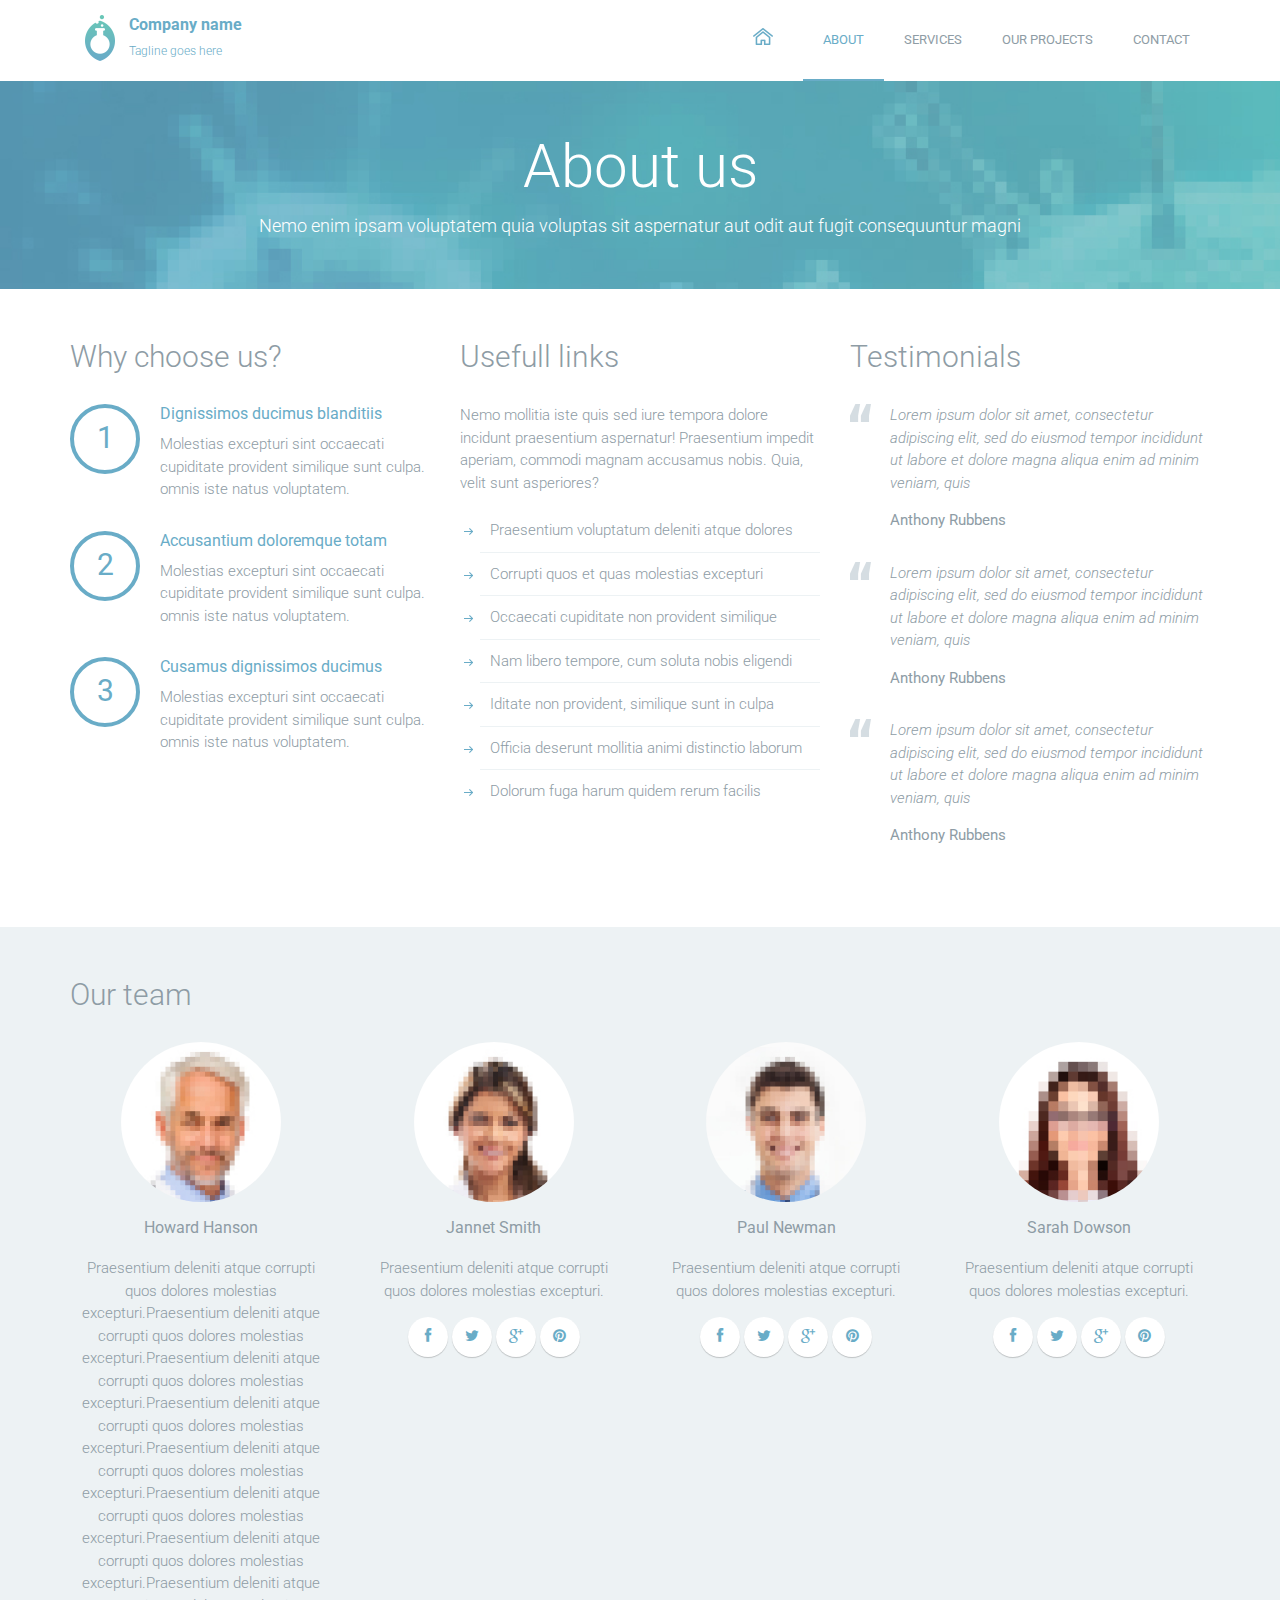
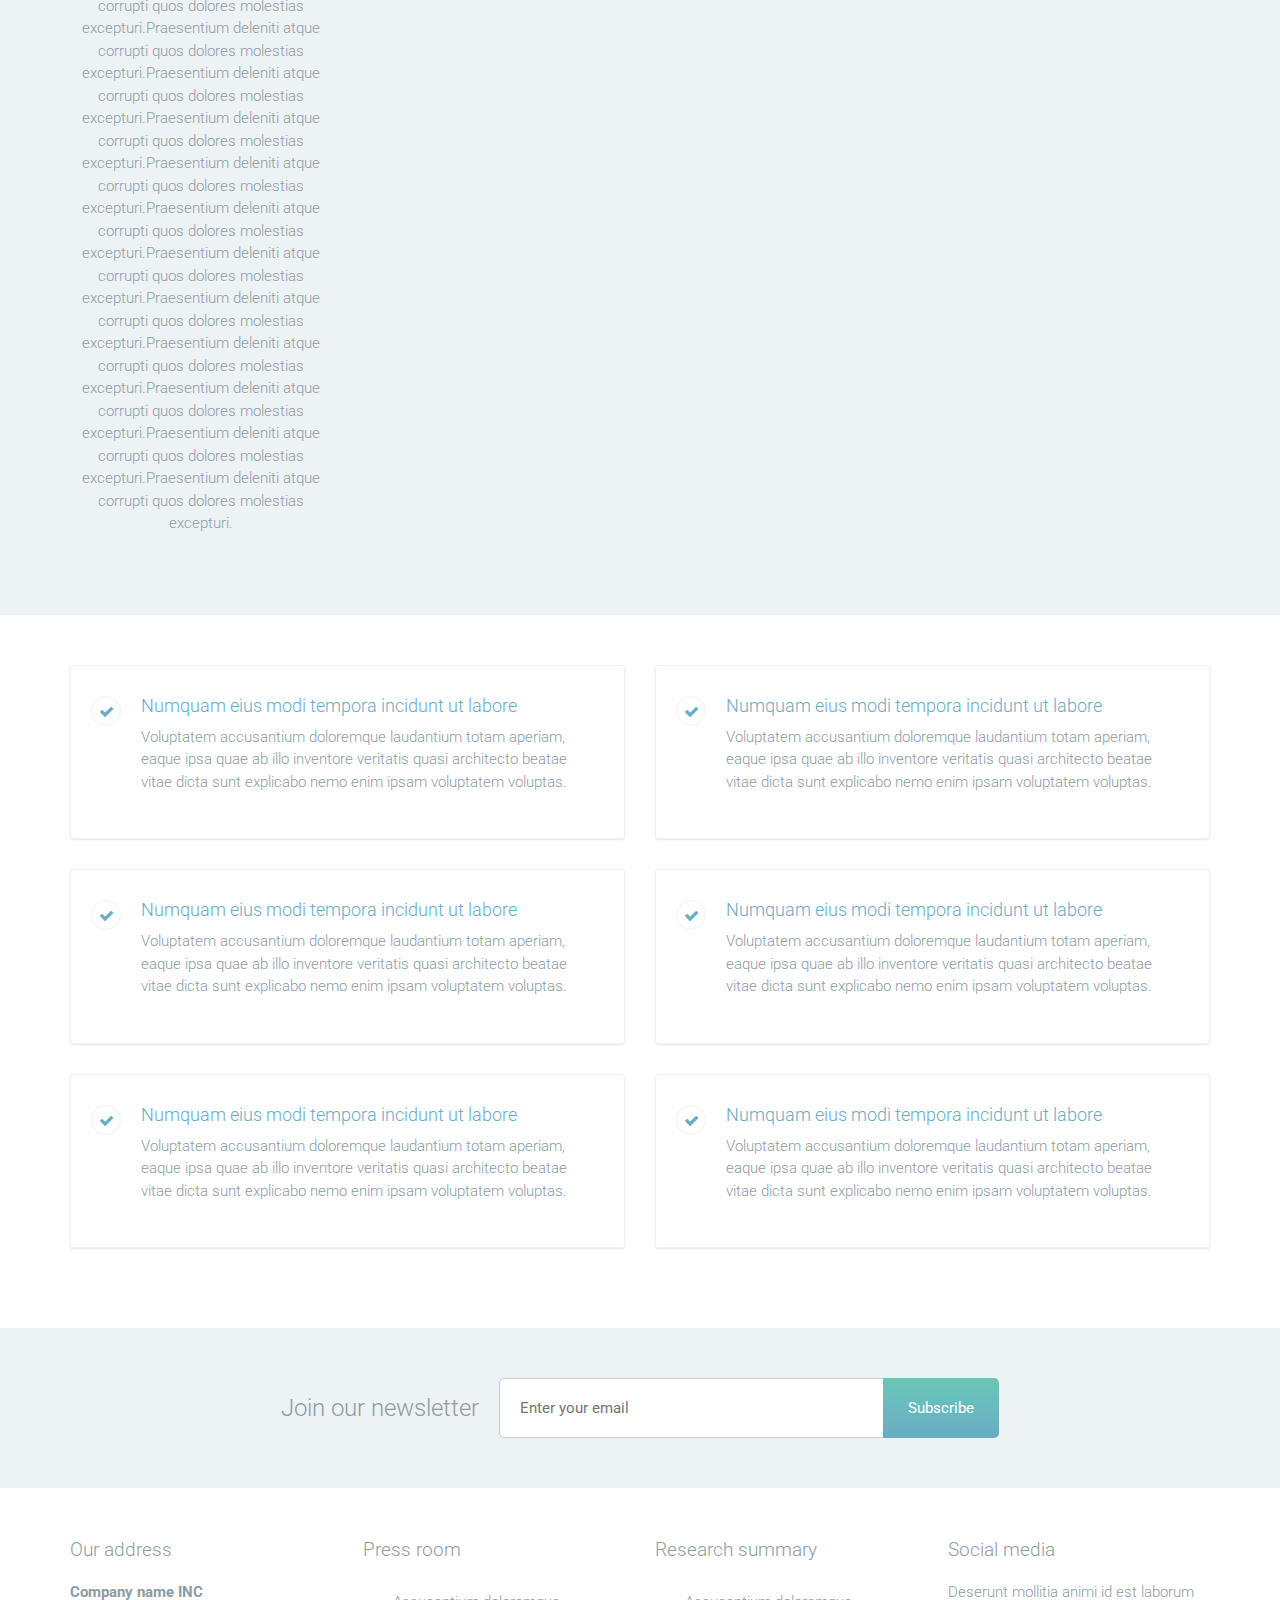
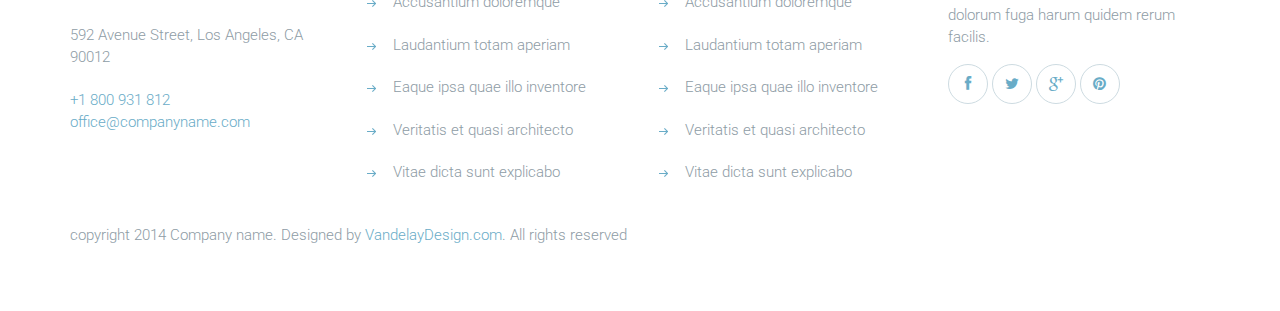
==== commit c846df5e: "test about" ====
--- a/about.html
+++ b/about.html
@@ -128,13 +128,7 @@
 								<div class="team">
 									<img src="images/person-1.jpg" alt="" class="team-image">
 									<h3 class="team-name">Howard Hanson</h3>
-									<p>Praesentium deleniti atque corrupti quos dolores molestias excepturi.</p>
-									<div class="social-links">
-										<a href=""><i class="fa fa-facebook"></i></a>
-										<a href=""><i class="fa fa-twitter"></i></a>
-										<a href=""><i class="fa fa-google-plus"></i></a>
-										<a href=""><i class="fa fa-pinterest"></i></a>
-									</div>
+									<p>Praesentium deleniti atque corrupti quos dolores molestias excepturi.Praesentium deleniti atque corrupti quos dolores molestias excepturi.Praesentium deleniti atque corrupti quos dolores molestias excepturi.Praesentium deleniti atque corrupti quos dolores molestias excepturi.Praesentium deleniti atque corrupti quos dolores molestias excepturi.Praesentium deleniti atque corrupti quos dolores molestias excepturi.Praesentium deleniti atque corrupti quos dolores molestias excepturi.Praesentium deleniti atque corrupti quos dolores molestias excepturi.Praesentium deleniti atque corrupti quos dolores molestias excepturi.Praesentium deleniti atque corrupti quos dolores molestias excepturi.Praesentium deleniti atque corrupti quos dolores molestias excepturi.Praesentium deleniti atque corrupti quos dolores molestias excepturi.Praesentium deleniti atque corrupti quos dolores molestias excepturi.Praesentium deleniti atque corrupti quos dolores molestias excepturi.Praesentium deleniti atque corrupti quos dolores molestias excepturi.Praesentium deleniti atque corrupti quos dolores molestias excepturi.Praesentium deleniti atque corrupti quos dolores molestias excepturi.Praesentium deleniti atque corrupti quos dolores molestias excepturi.Praesentium deleniti atque corrupti quos dolores molestias excepturi.</p>
 								</div>
 							</div>
 							<div class="col-md-3">
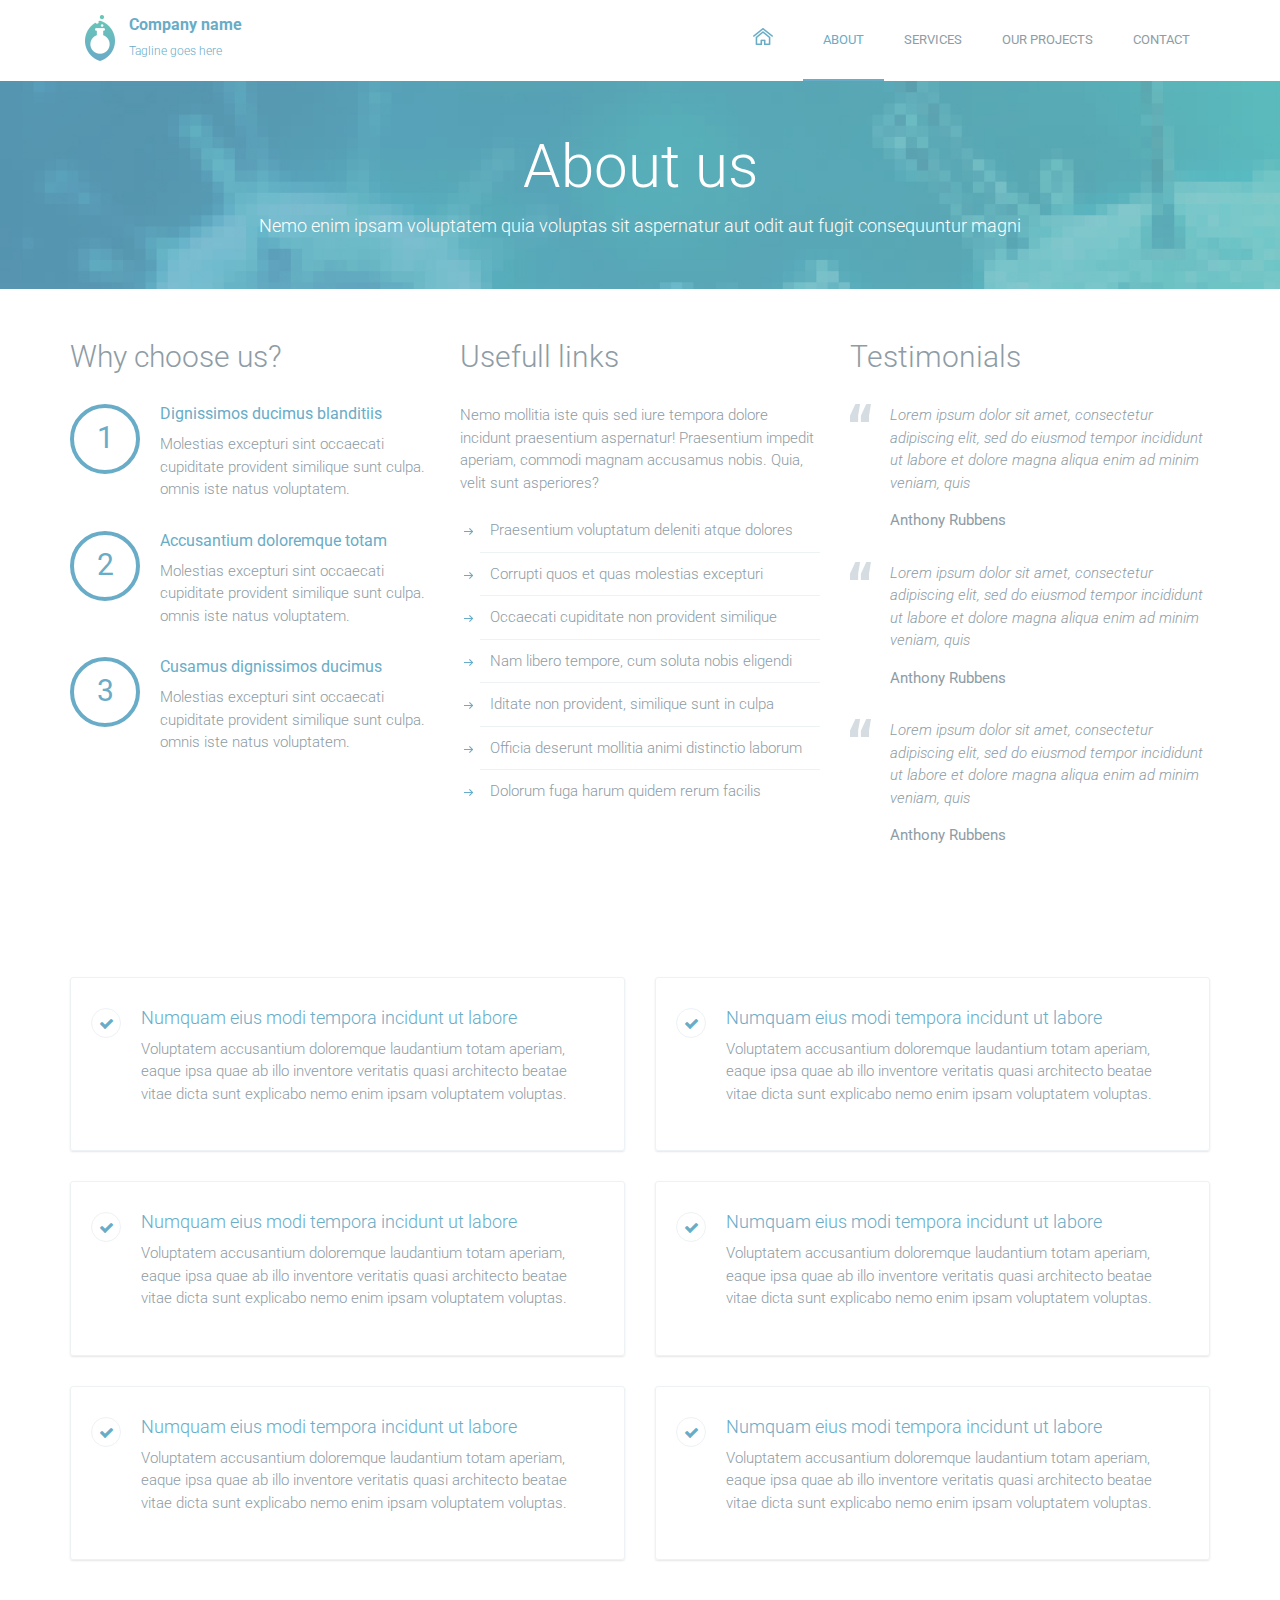
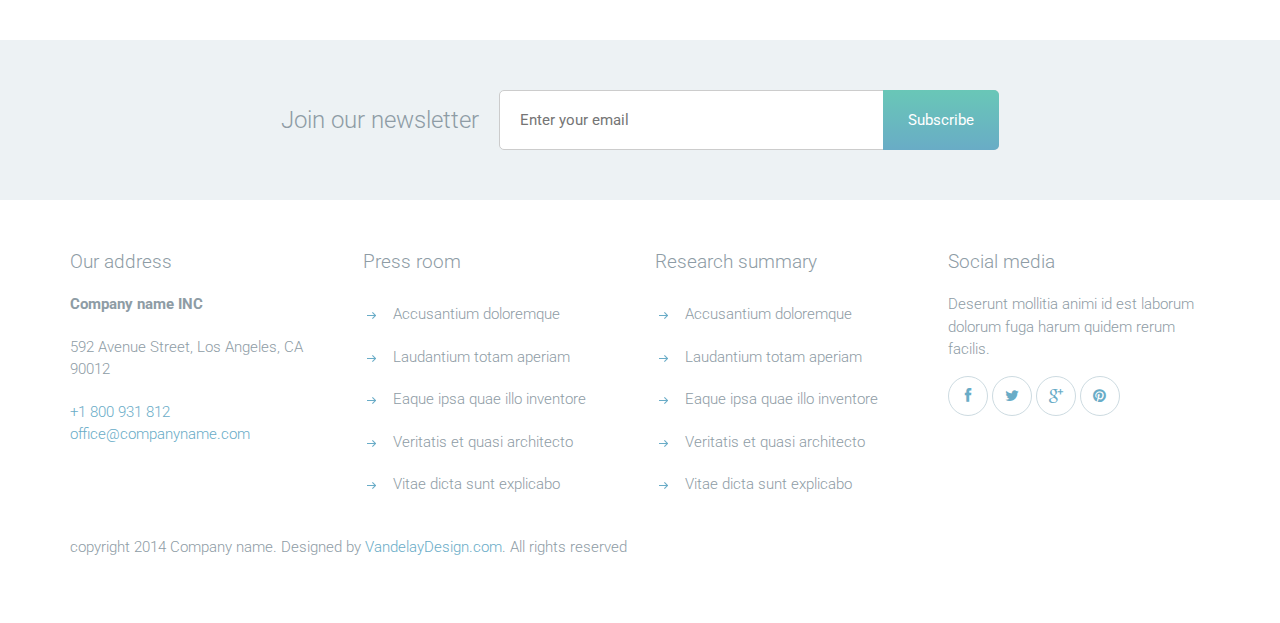
==== commit d41a493c: "Update about.html" ====
--- a/about.html
+++ b/about.html
@@ -120,60 +120,6 @@
 					</div> <!-- .container -->		
 				</div> <!-- .fullwidth-block -->
 
-				<div class="fullwidth-block" data-bg-color="#edf2f4">
-					<div class="container">
-						<h2 class="section-title">Our team</h2>
-						<div class="row">
-							<div class="col-md-3">
-								<div class="team">
-									<img src="images/person-1.jpg" alt="" class="team-image">
-									<h3 class="team-name">Howard Hanson</h3>
-									<p>Praesentium deleniti atque corrupti quos dolores molestias excepturi.Praesentium deleniti atque corrupti quos dolores molestias excepturi.Praesentium deleniti atque corrupti quos dolores molestias excepturi.Praesentium deleniti atque corrupti quos dolores molestias excepturi.Praesentium deleniti atque corrupti quos dolores molestias excepturi.Praesentium deleniti atque corrupti quos dolores molestias excepturi.Praesentium deleniti atque corrupti quos dolores molestias excepturi.Praesentium deleniti atque corrupti quos dolores molestias excepturi.Praesentium deleniti atque corrupti quos dolores molestias excepturi.Praesentium deleniti atque corrupti quos dolores molestias excepturi.Praesentium deleniti atque corrupti quos dolores molestias excepturi.Praesentium deleniti atque corrupti quos dolores molestias excepturi.Praesentium deleniti atque corrupti quos dolores molestias excepturi.Praesentium deleniti atque corrupti quos dolores molestias excepturi.Praesentium deleniti atque corrupti quos dolores molestias excepturi.Praesentium deleniti atque corrupti quos dolores molestias excepturi.Praesentium deleniti atque corrupti quos dolores molestias excepturi.Praesentium deleniti atque corrupti quos dolores molestias excepturi.Praesentium deleniti atque corrupti quos dolores molestias excepturi.</p>
-								</div>
-							</div>
-							<div class="col-md-3">
-								<div class="team">
-									<img src="images/person-2.jpg" alt="" class="team-image">
-									<h3 class="team-name">Jannet Smith</h3>
-									<p>Praesentium deleniti atque corrupti quos dolores molestias excepturi.</p>
-									<div class="social-links">
-										<a href=""><i class="fa fa-facebook"></i></a>
-										<a href=""><i class="fa fa-twitter"></i></a>
-										<a href=""><i class="fa fa-google-plus"></i></a>
-										<a href=""><i class="fa fa-pinterest"></i></a>
-									</div>
-								</div>
-							</div>
-							<div class="col-md-3">
-								<div class="team">
-									<img src="images/person-3.jpg" alt="" class="team-image">
-									<h3 class="team-name">Paul Newman</h3>
-									<p>Praesentium deleniti atque corrupti quos dolores molestias excepturi.</p>
-									<div class="social-links">
-										<a href=""><i class="fa fa-facebook"></i></a>
-										<a href=""><i class="fa fa-twitter"></i></a>
-										<a href=""><i class="fa fa-google-plus"></i></a>
-										<a href=""><i class="fa fa-pinterest"></i></a>
-									</div>
-								</div>
-							</div>
-							<div class="col-md-3">
-								<div class="team">
-									<img src="images/person-4.jpg" alt="" class="team-image">
-									<h3 class="team-name">Sarah Dowson</h3>
-									<p>Praesentium deleniti atque corrupti quos dolores molestias excepturi.</p>
-									<div class="social-links">
-										<a href=""><i class="fa fa-facebook"></i></a>
-										<a href=""><i class="fa fa-twitter"></i></a>
-										<a href=""><i class="fa fa-google-plus"></i></a>
-										<a href=""><i class="fa fa-pinterest"></i></a>
-									</div>
-								</div>
-							</div>
-						</div> <!-- .row -->
-					</div> <!-- .container -->
-				</div>
-
 				<div class="fullwidth-block">
 					<div class="container">
 						<div class="row">
